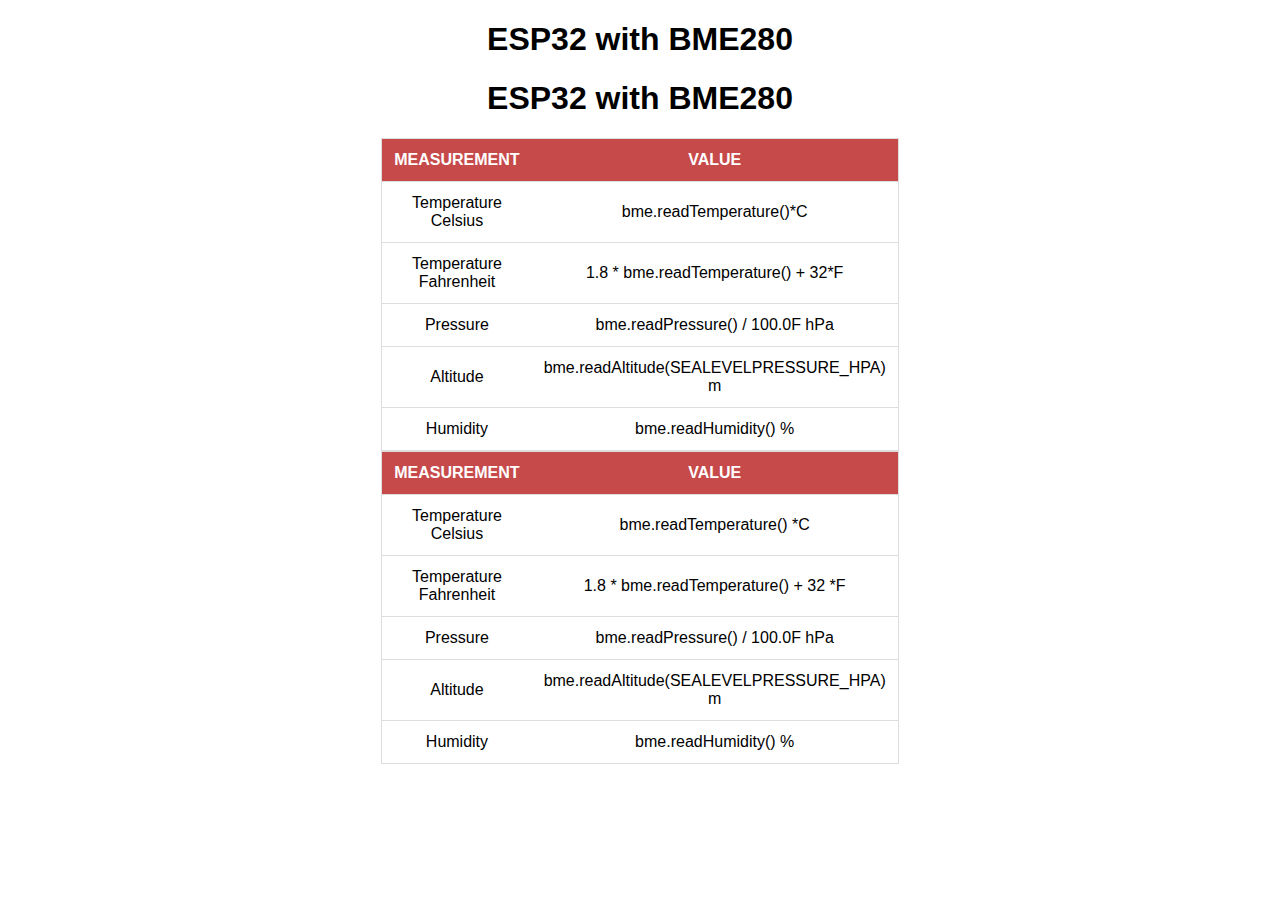
==== src/index.html @ 3a9443e9 "test de AsyncWebServer, fonction getSensor et OTA" ====
<!-- 
<!DOCTYPE html><html><head><meta name=\"viewport\" content=\"width=device-width, initial-scale=1\"><link rel=\"icon\" href=\"data:,\"><style>
.border {border: solid black solid 2px;width: 622px;border-radius: 5px;}
.container2 {background-color: rgb(170, 167, 167, 0.4);}
.temperature {color:#eb9a00;}
.humidity {color:#1f9cdc;}
.pressure {color:#1a8d43;}
.altitude {color:#6a3eb1;}
.padding {padding: 10px;}
.padding2 {padding-left: 20px;padding-right: 20px;padding-top: 20px;padding-bottom: 20px;}
.padding3 {padding-left: 10px;padding-right: 10px;}
</style></head><body>
<div class="border padding3 text-center position-absolute top-50 start-50 translate-middle">
<div class="row padding container2">
<h2>ESP8622 Weather Station</h2></div>
<div class="row padding">
<div class="col-lg-4 col-md-4 col-sm-4 col-xs-4 padding"><svg xmlns="http://www.w3.org/2000/svg" width="72" height="72" fill="#eb9a00" class="bi bi-thermometer" viewBox="0 0 16 16">
<path d="M8 14a1.5 1.5 0 1 0 0-3 1.5 1.5 0 0 0 0 3z"/>
<path d="M8 0a2.5 2.5 0 0 0-2.5 2.5v7.55a3.5 3.5 0 1 0 5 0V2.5A2.5 2.5 0 0 0 8 0zM6.5 2.5a1.5 1.5 0 1 1 3 0v7.987l.167.15a2.5 2.5 0 1 1-3.333 0l.166-.15V2.5z"/></svg></div>
<div class="col-lg-4 col-md-4 col-sm-4 col-xs-4 padding"><h2>Temperature Celsius</h2></div>
<div class="col-lg-4 col-md-4 col-sm-4 col-xs-4 padding temperature"><h1><span class=\"tempC\">(bme.readTemperature());*C</span></h1></div></div>
<div class="row padding"><div class="col-lg-4 col-md-4 col-sm-4 col-xs-4 padding"><svg xmlns="http://www.w3.org/2000/svg" width="72" height="72" fill="#eb9a00" class="bi bi-thermometer" viewBox="0 0 16 16">
<path d="M8 14a1.5 1.5 0 1 0 0-3 1.5 1.5 0 0 0 0 3z"/>
<path d="M8 0a2.5 2.5 0 0 0-2.5 2.5v7.55a3.5 3.5 0 1 0 5 0V2.5A2.5 2.5 0 0 0 8 0zM6.5 2.5a1.5 1.5 0 1 1 3 0v7.987l.167.15a2.5 2.5 0 1 1-3.333 0l.166-.15V2.5z"/></svg></div>
<div class="col-lg-4 col-md-4 col-sm-4 col-xs-4 padding"><h2>Temperature Fahrenheit</h2></div>
<div class="col-lg-4 col-md-4 col-sm-4 col-xs-4 padding temperature"><h1><span class=\"tempF\">(1.8 * bme.readTemperature() + 32);*F</span></h1></div></div>
<div class="row padding"><div class="col-lg-4 col-md-4 col-sm-4 col-xs-4 padding"><svg xmlns="http://www.w3.org/2000/svg" width="72" height="72" fill="#1f9cdc" class="bi bi-droplet-fill" viewBox="0 0 16 16">
<path d="M8 16a6 6 0 0 0 6-6c0-1.655-1.122-2.904-2.432-4.362C10.254 4.176 8.75 2.503 8 0c0 0-6 5.686-6 10a6 6 0 0 0 6 6ZM6.646 4.646l.708.708c-.29.29-1.128 1.311-1.907 2.87l-.894-.448c.82-1.641 1.717-2.753 2.093-3.13Z"/></svg></div>
<div class="col-lg-4 col-md-4 col-sm-4 col-xs-4 padding"><h2>Humidity</h2></div>
<div class="col-lg-4 col-md-4 col-sm-4 col-xs-4 padding humidity"><h3><span class=\"hum\">(bme.readHumidity());%</span></h3></div></div>
<div class="row padding"><div class="col-lg-4 col-md-4 col-sm-4 col-xs-4 padding"><svg xmlns="http://www.w3.org/2000/svg" width="72" height="72" fill="#1a8d43" class="bi bi-speedometer" viewBox="0 0 16 16">
<path d="M8 2a.5.5 0 0 1 .5.5V4a.5.5 0 0 1-1 0V2.5A.5.5 0 0 1 8 2zM3.732 3.732a.5.5 0 0 1 .707 0l.915.914a.5.5 0 1 1-.708.708l-.914-.915a.5.5 0 0 1 0-.707zM2 8a.5.5 0 0 1 .5-.5h1.586a.5.5 0 0 1 0 1h2.5A.5.5 0 0 1 2 8zm9.5 0a.5.5 0 0 1 .5-.5h1.5a.5.5 0 0 1 0 1H12a.5.5 0 0 1-.5-.5zm.754-4.246a.389.389 0 0 0-.527-.02L7.547 7.31A.91.91 0 1 0 8.85 8.569l3.434-4.297a.389.389 0 0 0-.029-.518z"/>
<path fill-rule="evenodd" d="M6.664 15.889A8 8 0 1 1 9.336.11a8 8 0 0 1-2.672 15.78zm-4.665-4.283A11.945 11.945 0 0 1 8 10c2.186 0 4.236.585 6.001 1.606a7 7 0 1 0-12.002 0z"/></svg></div>
<div class="col-lg-4 col-md-4 col-sm-4 col-xs-4 padding"><h2>Pressure</h2></div>
<div class="col-lg-4 col-md-4 col-sm-4 col-xs-4 padding pressure"><h3><span class=\"press\">(bme.readPressure() / 100.0F);hPa</span></h3></div></div>
<div class="row padding"><div class="col-lg-4 col-md-4 col-sm-4 col-xs-4 padding"><svg id="Layer_1" data-name="Layer 1" xmlns="http://www.w3.org/2000/svg" width="72" height="72" fill="#9158ee" viewBox="0 0 122.88 78.87"><defs><style>.cls-1{fill-rule:evenodd;}</style></defs><title>mountains</title><path class="cls-1" d="M90.4,28.29l.08.24.22.62.08.24L91,30l.08.24.19.56.08.23.18.53.08.23.17.5.08.23L92,33l.07.23.15.44.08.23.14.4.08.23.13.38.08.22.12.35.07.22L93,36l.07.21.11.31.07.21.1.29.07.2.09.26.07.2.09.25.07.19.08.23.06.18.07.21.06.18.07.2.06.17.07.18,0,.17.06.16.06.16,0,.15,0,.16,0,.14.05.15,0,.12,0,.15,0,.11,0,.14,0,.1,0,.13,0,.1,0,.12,0,.09,0,.12,0,.08,0,.11,0,.07,0,.1,0,.07,0,.1,0,.06,0,.09v.06l0,.09,0,0,0,.08v0l0,.09,0,.11v.25h0l0,.18v.5h0V44h0v.08h0v.29h0v.35h0v.13h0v.13h0v.15h0v.16h0v.17h0v.18h0V46h0v.22h0v.24c.07,5,6.36,11,5.2,14.44s4.68,9.9,6.56,14.71H98.63a3.31,3.31,0,0,0-.6-1.91L79.93,44.76l3-4.85,3.65-3.66,3.69-8.1h0l.08.14ZM92.19,27l30.28,48.39a2.17,2.17,0,0,1,.41,1.28,2.21,2.21,0,0,1-2.21,2.21H3.28A3.28,3.28,0,0,1,.53,73.79L47.26,1.66A3.16,3.16,0,0,1,48.37.5,3.29,3.29,0,0,1,52.9,1.55L78.46,42.41l10-15.35a2.07,2.07,0,0,1,.75-.78,2.2,2.2,0,0,1,3,.71ZM52.44,75.58H3.9L14.33,61.79l16-28L39.47,23.2l4.65-10.28,6-9.64h0l.12.2c.88,2.66,1.26,4.11,2,6.25.44,1.23,2.3,3.91,2.67,4.93,5.31,14.76,2.62,9.34,2.69,15.88.08,7.51,9.47,16.45,7.74,21.53-1.93,5.62,8.38,16.22,10.31,23.51Z"/></svg></div>
<div class="col-lg-4 col-md-4 col-sm-4 col-xs-4 padding"><h2>Altitude</h2></div><div class="col-lg-4 col-md-4 col-sm-4 col-xs-4 padding altitude"><h3><span class=\"alt\">(bme.readAltitude(SEALEVELPRESSURE_HPA));m</span></h3></div>
</div></div></body></html> -->

<!-- <!DOCTYPE HTML><html>
<head>
  <title>ESP Web Server</title>
  <meta name="viewport" content="width=device-width, initial-scale=1">
  <link rel="icon" href="data:,">
  <style>
  html {
    font-family: Arial, Helvetica, sans-serif;
    text-align: center;
  }
  h1 {
    font-size: 1.8rem;
    color: white;
  }
  h2{
    font-size: 1.5rem;
    font-weight: bold;
    color: #143642;
  }
  .topnav {
    overflow: hidden;
    background-color: #143642;
  }
  body {
    margin: 0;
  }
  .content {
    padding: 30px;
    max-width: 600px;
    margin: 0 auto;
  }
  .card {
    background-color: #F8F7F9;;
    box-shadow: 2px 2px 12px 1px rgba(140,140,140,.5);
    padding-top:10px;
    padding-bottom:20px;
  }
  .button {
    padding: 15px 50px;
    font-size: 24px;
    text-align: center;
    outline: none;
    color: #fff;
    background-color: #0f8b8d;
    border: none;
    border-radius: 5px;
    -webkit-touch-callout: none;
    -webkit-user-select: none;
    -khtml-user-select: none;
    -moz-user-select: none;
    -ms-user-select: none;
    user-select: none;
    -webkit-tap-highlight-color: rgba(0,0,0,0);
   }
   /*.button:hover {background-color: #0f8b8d}*/
   .button:active {
     background-color: #0f8b8d;
     box-shadow: 2 2px #CDCDCD;
     transform: translateY(2px);
   }
   .state {
     font-size: 1.5rem;
     color:#8c8c8c;
     font-weight: bold;
   }
  </style>
<title>ESP Web Server</title>
<meta name="viewport" content="width=device-width, initial-scale=1">
<link rel="icon" href="data:,">
</head>
<body>
  <div class="topnav">
    <h1>ESP WebSocket Server</h1>
  </div>
  <div class="content">
    <div class="card">
      <h2>Output - GPIO 2</h2>
      <p class="state">state: <span id="state">%STATE%</span></p>
      <p><button id="button" class="button">Toggle</button></p>
    </div>
  </div>
<script>
  var gateway = `ws://${window.location.hostname}/ws`;
  var websocket;
  window.addEventListener('load', onLoad);
  function initWebSocket() {
    console.log('Trying to open a WebSocket connection...');
    websocket = new WebSocket(gateway);
    websocket.onopen    = onOpen;
    websocket.onclose   = onClose;
    websocket.onmessage = onMessage; // <-- add this line
  }
  function onOpen(event) {
    console.log('Connection opened');
  }
  function onClose(event) {
    console.log('Connection closed');
    setTimeout(initWebSocket, 2000);
  }
  function onMessage(event) {
    var state;
    if (event.data == "1"){
      state = "ON";
    }
    else{
      state = "OFF";
    }
    document.getElementById('state').innerHTML = state;
  }
  function onLoad(event) {
    initWebSocket();
    initButton();
  }
  function initButton() {
    document.getElementById('button').addEventListener('click', toggle);
  }
  function toggle(){
    websocket.send('toggle');
  }
</script>
</body>
</html> -->

<!DOCTYPE html>
<html>
<head>
    <title>ESP Weather Station</title>
    <meta name="viewport" content="width=device-width, initial-scale=1">
    <link rel="icon" href="data:,">
    <meta name="viewport" content="width=device-width, initial-scale=1">
    <link rel="icon" href="data:,">
    <style>
        body {
            text-align: center;
            font-family: "Trebuchet MS", Arial;
        }
        table {
            border-collapse: collapse;
            width: 35%;
            margin-left: auto;
            margin-right: auto;
        }
        th {
            padding: 12px;
            background-color: #0043af;
            color: white;
        }
        tr {
            border: 1px solid #ddd;
            padding: 12px;
        }
        tr:hover {
            background-color: #bcbcbc;
        }
        td {
            border: none;
            padding: 12px;
        }
        .sensor {
            color: white;
            font-weight: bold;
            background-color: #bcbcbc;
            padding: 1px;
        }
    </style>
    <title>ESP Weather Station</title>
    <meta name="viewport" content="width=device-width, initial-scale=1">
    <link rel="icon" href="data:,">
</head>
<body>
    <h1>ESP32 with BME280</h1>
    <table>
        <tr>
            <th>MEASUREMENT</th>
            <th>VALUE</th>
        </tr>
        <tr>
            <td>Temperature Celsius</td>
            <td><span class="tempC">bme.readTemperature()*C</span></td>
        </tr>
        <tr>
            <td>Temperature Fahrenheit</td>
            <td><span class="tempF">1.8 * bme.readTemperature() + 32*F</span></td>
        </tr>
        <tr>
            <td>Pressure</td>
            <td><span class="press">bme.readPressure() / 100.0F hPa</span></td>
        </tr>
        <tr>
            <td>Altitude</td>
            <td><span class="alt">bme.readAltitude(SEALEVELPRESSURE_HPA) m</span></td>
        </tr>
        <tr>
            <td>Humidity</td>
            <td><span class="hum">bme.readHumidity() %</span></td>
        </tr>
        <script>
            var gateway = `ws://${window.location.hostname}/ws`;
            var websocket;
            window.addEventListener('load', onLoad);
            function initWebSocket() {
              console.log('Trying to open a WebSocket connection...');
              websocket = new WebSocket(gateway);
              websocket.onopen    = onOpen;
              websocket.onclose   = onClose;
              websocket.onmessage = onMessage; // <-- add this line
            }
            function onOpen(event) {
              console.log('Connection opened');
            }
            function onClose(event) {
              console.log('Connection closed');
              setTimeout(initWebSocket, 2000);
            }
            function onMessage(event) {
              var state;
              if (event.data == "1"){
                state = "ON";
              }
              else{
                state = "OFF";
              }
              document.getElementById('state').innerHTML = state;
            }
            function onLoad(event) {
              initWebSocket();
              initButton();
            }
            function initButton() {
              document.getElementById('button').addEventListener('click', toggle);
            }
            function toggle(){
              websocket.send('toggle');
            }
          </script>
</body>
</html>

<!DOCTYPE html><html>
    <head><meta name="viewport" content="width=device-width, initial-scale=1">
    <link rel="icon" href="data:,">
    <style>body { text-align: center; font-family: "Trebuchet MS", Arial;}
    table { border-collapse: collapse; width:35%; margin-left:auto; margin-right:auto; }
    th { padding: 12px; background-color: #c74a4a; color: white; }
    tr { border: 1px solid #ddd; padding: 12px; }
    tr:hover { background-color: #bcbcbc; }
    td { border: none; padding: 12px; }
    .sensor { color:white; font-weight: bold; background-color: #bcbcbc; padding: 1px; }
    </style></head><body><h1>ESP32 with BME280</h1>
    <table><tr><th>MEASUREMENT</th><th>VALUE</th></tr>
    <tr><td>Temperature Celsius</td><td><span class="tempC">
    bme.readTemperature()
     *C</span></td></tr>  
    <tr><td>Temperature Fahrenheit</td><td><span class="tempF">
    1.8 * bme.readTemperature() + 32
     *F</span></td></tr>       
    <tr><td>Pressure</td><td><span class="press">
    bme.readPressure() / 100.0F
     hPa</span></td></tr>
    <tr><td>Altitude</td><td><span class="alt">
    bme.readAltitude(SEALEVELPRESSURE_HPA)
     m</span></td></tr> 
    <tr><td>Humidity</td><td><span class="hum">
    bme.readHumidity()
     %</span></td></tr> 
    </body></html>
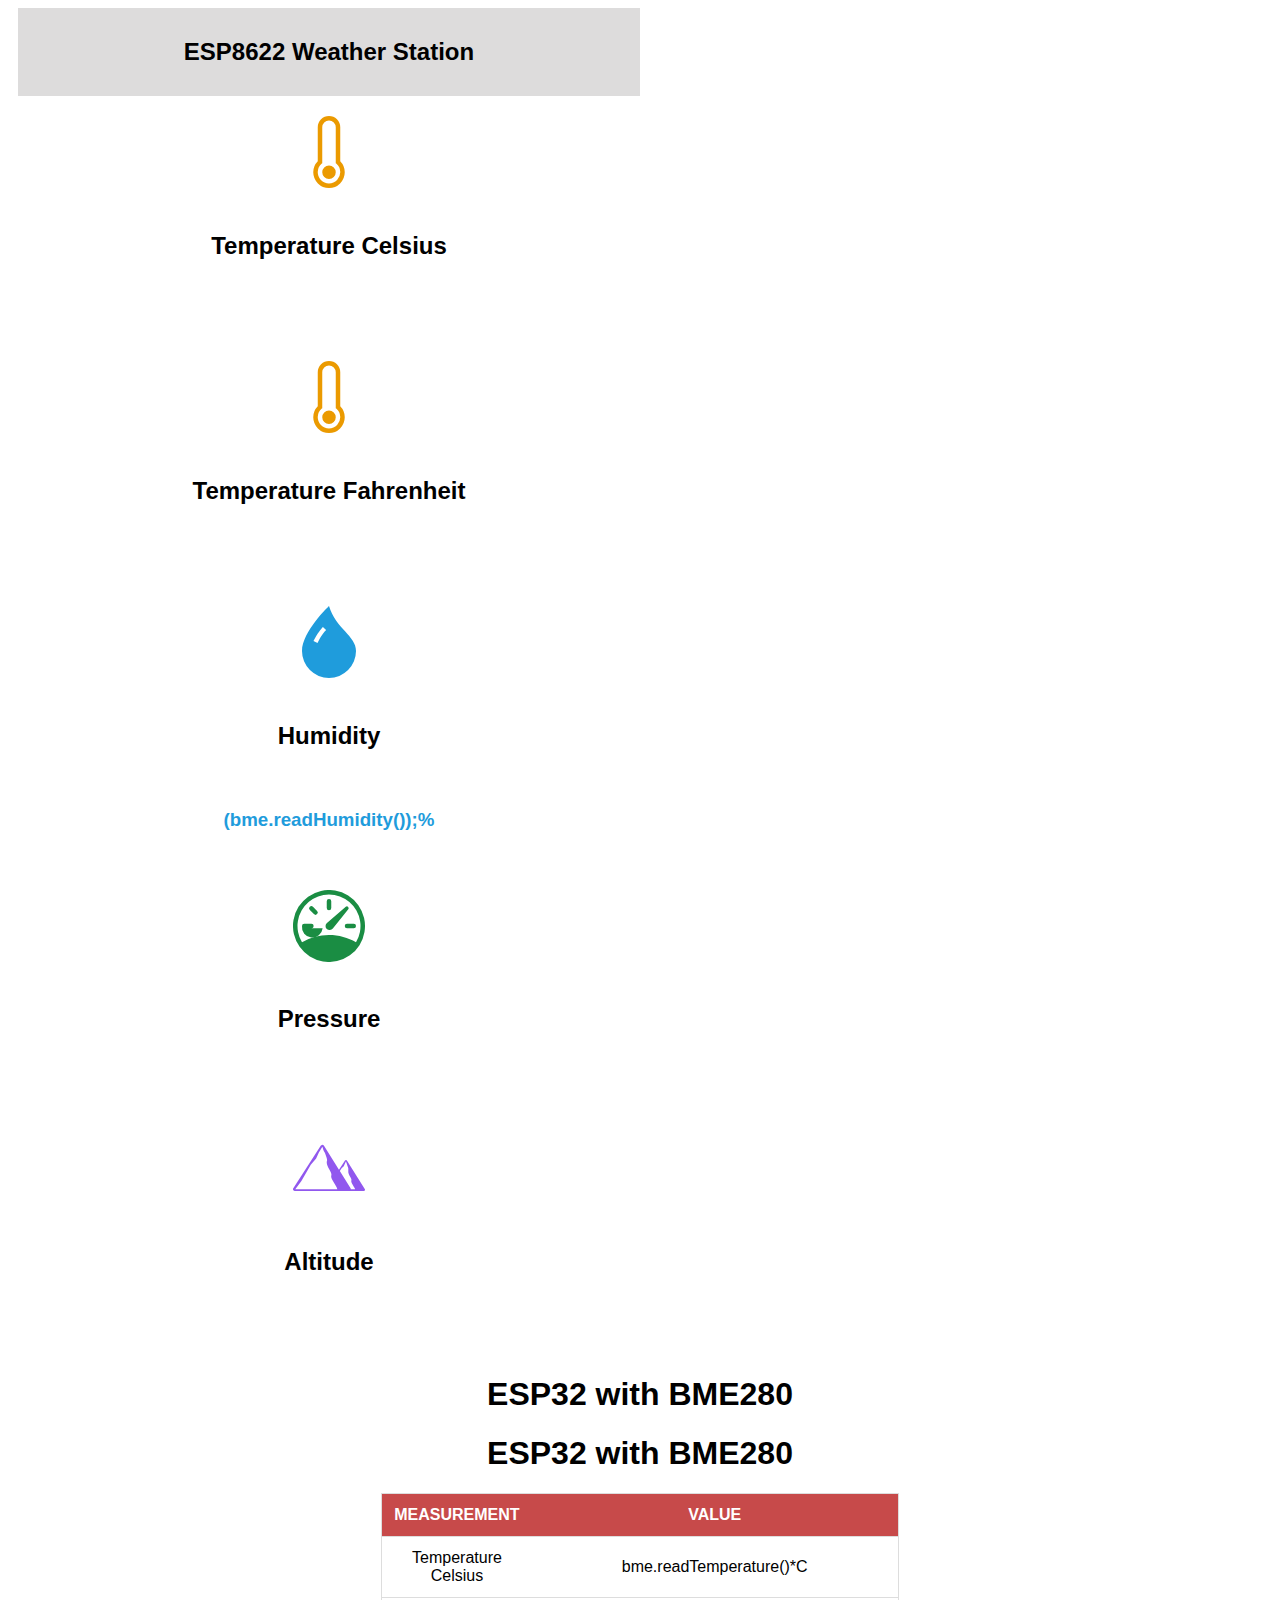
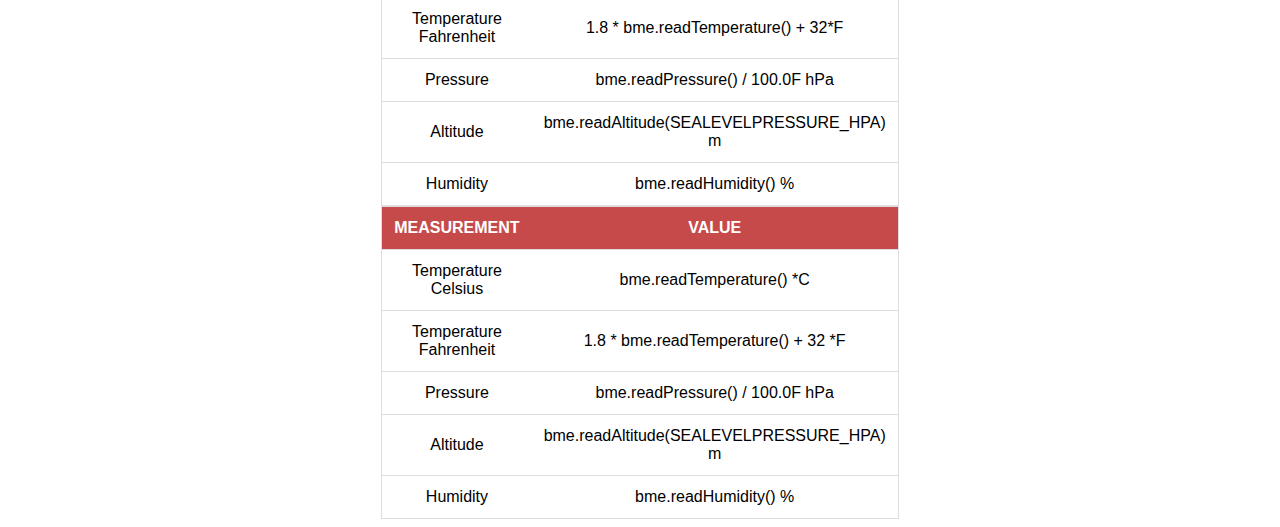
==== commit 378fe1b9: "modification de la partie html" ====
--- a/src/index.html
+++ b/src/index.html
@@ -1,41 +1,141 @@
-<!-- 
-<!DOCTYPE html><html><head><meta name=\"viewport\" content=\"width=device-width, initial-scale=1\"><link rel=\"icon\" href=\"data:,\"><style>
-.border {border: solid black solid 2px;width: 622px;border-radius: 5px;}
-.container2 {background-color: rgb(170, 167, 167, 0.4);}
-.temperature {color:#eb9a00;}
-.humidity {color:#1f9cdc;}
-.pressure {color:#1a8d43;}
-.altitude {color:#6a3eb1;}
-.padding {padding: 10px;}
-.padding2 {padding-left: 20px;padding-right: 20px;padding-top: 20px;padding-bottom: 20px;}
-.padding3 {padding-left: 10px;padding-right: 10px;}
-</style></head><body>
-<div class="border padding3 text-center position-absolute top-50 start-50 translate-middle">
-<div class="row padding container2">
-<h2>ESP8622 Weather Station</h2></div>
-<div class="row padding">
-<div class="col-lg-4 col-md-4 col-sm-4 col-xs-4 padding"><svg xmlns="http://www.w3.org/2000/svg" width="72" height="72" fill="#eb9a00" class="bi bi-thermometer" viewBox="0 0 16 16">
-<path d="M8 14a1.5 1.5 0 1 0 0-3 1.5 1.5 0 0 0 0 3z"/>
-<path d="M8 0a2.5 2.5 0 0 0-2.5 2.5v7.55a3.5 3.5 0 1 0 5 0V2.5A2.5 2.5 0 0 0 8 0zM6.5 2.5a1.5 1.5 0 1 1 3 0v7.987l.167.15a2.5 2.5 0 1 1-3.333 0l.166-.15V2.5z"/></svg></div>
-<div class="col-lg-4 col-md-4 col-sm-4 col-xs-4 padding"><h2>Temperature Celsius</h2></div>
-<div class="col-lg-4 col-md-4 col-sm-4 col-xs-4 padding temperature"><h1><span class=\"tempC\">(bme.readTemperature());*C</span></h1></div></div>
-<div class="row padding"><div class="col-lg-4 col-md-4 col-sm-4 col-xs-4 padding"><svg xmlns="http://www.w3.org/2000/svg" width="72" height="72" fill="#eb9a00" class="bi bi-thermometer" viewBox="0 0 16 16">
-<path d="M8 14a1.5 1.5 0 1 0 0-3 1.5 1.5 0 0 0 0 3z"/>
-<path d="M8 0a2.5 2.5 0 0 0-2.5 2.5v7.55a3.5 3.5 0 1 0 5 0V2.5A2.5 2.5 0 0 0 8 0zM6.5 2.5a1.5 1.5 0 1 1 3 0v7.987l.167.15a2.5 2.5 0 1 1-3.333 0l.166-.15V2.5z"/></svg></div>
-<div class="col-lg-4 col-md-4 col-sm-4 col-xs-4 padding"><h2>Temperature Fahrenheit</h2></div>
-<div class="col-lg-4 col-md-4 col-sm-4 col-xs-4 padding temperature"><h1><span class=\"tempF\">(1.8 * bme.readTemperature() + 32);*F</span></h1></div></div>
-<div class="row padding"><div class="col-lg-4 col-md-4 col-sm-4 col-xs-4 padding"><svg xmlns="http://www.w3.org/2000/svg" width="72" height="72" fill="#1f9cdc" class="bi bi-droplet-fill" viewBox="0 0 16 16">
-<path d="M8 16a6 6 0 0 0 6-6c0-1.655-1.122-2.904-2.432-4.362C10.254 4.176 8.75 2.503 8 0c0 0-6 5.686-6 10a6 6 0 0 0 6 6ZM6.646 4.646l.708.708c-.29.29-1.128 1.311-1.907 2.87l-.894-.448c.82-1.641 1.717-2.753 2.093-3.13Z"/></svg></div>
-<div class="col-lg-4 col-md-4 col-sm-4 col-xs-4 padding"><h2>Humidity</h2></div>
-<div class="col-lg-4 col-md-4 col-sm-4 col-xs-4 padding humidity"><h3><span class=\"hum\">(bme.readHumidity());%</span></h3></div></div>
-<div class="row padding"><div class="col-lg-4 col-md-4 col-sm-4 col-xs-4 padding"><svg xmlns="http://www.w3.org/2000/svg" width="72" height="72" fill="#1a8d43" class="bi bi-speedometer" viewBox="0 0 16 16">
-<path d="M8 2a.5.5 0 0 1 .5.5V4a.5.5 0 0 1-1 0V2.5A.5.5 0 0 1 8 2zM3.732 3.732a.5.5 0 0 1 .707 0l.915.914a.5.5 0 1 1-.708.708l-.914-.915a.5.5 0 0 1 0-.707zM2 8a.5.5 0 0 1 .5-.5h1.586a.5.5 0 0 1 0 1h2.5A.5.5 0 0 1 2 8zm9.5 0a.5.5 0 0 1 .5-.5h1.5a.5.5 0 0 1 0 1H12a.5.5 0 0 1-.5-.5zm.754-4.246a.389.389 0 0 0-.527-.02L7.547 7.31A.91.91 0 1 0 8.85 8.569l3.434-4.297a.389.389 0 0 0-.029-.518z"/>
-<path fill-rule="evenodd" d="M6.664 15.889A8 8 0 1 1 9.336.11a8 8 0 0 1-2.672 15.78zm-4.665-4.283A11.945 11.945 0 0 1 8 10c2.186 0 4.236.585 6.001 1.606a7 7 0 1 0-12.002 0z"/></svg></div>
-<div class="col-lg-4 col-md-4 col-sm-4 col-xs-4 padding"><h2>Pressure</h2></div>
-<div class="col-lg-4 col-md-4 col-sm-4 col-xs-4 padding pressure"><h3><span class=\"press\">(bme.readPressure() / 100.0F);hPa</span></h3></div></div>
-<div class="row padding"><div class="col-lg-4 col-md-4 col-sm-4 col-xs-4 padding"><svg id="Layer_1" data-name="Layer 1" xmlns="http://www.w3.org/2000/svg" width="72" height="72" fill="#9158ee" viewBox="0 0 122.88 78.87"><defs><style>.cls-1{fill-rule:evenodd;}</style></defs><title>mountains</title><path class="cls-1" d="M90.4,28.29l.08.24.22.62.08.24L91,30l.08.24.19.56.08.23.18.53.08.23.17.5.08.23L92,33l.07.23.15.44.08.23.14.4.08.23.13.38.08.22.12.35.07.22L93,36l.07.21.11.31.07.21.1.29.07.2.09.26.07.2.09.25.07.19.08.23.06.18.07.21.06.18.07.2.06.17.07.18,0,.17.06.16.06.16,0,.15,0,.16,0,.14.05.15,0,.12,0,.15,0,.11,0,.14,0,.1,0,.13,0,.1,0,.12,0,.09,0,.12,0,.08,0,.11,0,.07,0,.1,0,.07,0,.1,0,.06,0,.09v.06l0,.09,0,0,0,.08v0l0,.09,0,.11v.25h0l0,.18v.5h0V44h0v.08h0v.29h0v.35h0v.13h0v.13h0v.15h0v.16h0v.17h0v.18h0V46h0v.22h0v.24c.07,5,6.36,11,5.2,14.44s4.68,9.9,6.56,14.71H98.63a3.31,3.31,0,0,0-.6-1.91L79.93,44.76l3-4.85,3.65-3.66,3.69-8.1h0l.08.14ZM92.19,27l30.28,48.39a2.17,2.17,0,0,1,.41,1.28,2.21,2.21,0,0,1-2.21,2.21H3.28A3.28,3.28,0,0,1,.53,73.79L47.26,1.66A3.16,3.16,0,0,1,48.37.5,3.29,3.29,0,0,1,52.9,1.55L78.46,42.41l10-15.35a2.07,2.07,0,0,1,.75-.78,2.2,2.2,0,0,1,3,.71ZM52.44,75.58H3.9L14.33,61.79l16-28L39.47,23.2l4.65-10.28,6-9.64h0l.12.2c.88,2.66,1.26,4.11,2,6.25.44,1.23,2.3,3.91,2.67,4.93,5.31,14.76,2.62,9.34,2.69,15.88.08,7.51,9.47,16.45,7.74,21.53-1.93,5.62,8.38,16.22,10.31,23.51Z"/></svg></div>
-<div class="col-lg-4 col-md-4 col-sm-4 col-xs-4 padding"><h2>Altitude</h2></div><div class="col-lg-4 col-md-4 col-sm-4 col-xs-4 padding altitude"><h3><span class=\"alt\">(bme.readAltitude(SEALEVELPRESSURE_HPA));m</span></h3></div>
-</div></div></body></html> -->
+
+<!DOCTYPE html>
+<html>
+
+<head>
+  <meta name="viewport" content="width=device-width, initial-scale=1">
+  <link rel="icon" href="data:,">
+  <style>
+    .border {
+      border: solid black solid 2px;
+      width: 622px;
+      border-radius: 5px;
+    }
+
+    .container2 {
+      background-color: rgb(170, 167, 167, 0.4);
+    }
+
+    .temperature {
+      color: #eb9a00;
+    }
+
+    .humidity {
+      color: #1f9cdc;
+    }
+
+    .pressure {
+      color: #1a8d43;
+    }
+
+    .altitude {
+      color: #6a3eb1;
+    }
+
+    .padding {
+      padding: 10px;
+    }
+
+    .padding2 {
+      padding-left: 20px;
+      padding-right: 20px;
+      padding-top: 20px;
+      padding-bottom: 20px;
+    }
+
+    .padding3 {
+      padding-left: 10px;
+      padding-right: 10px;
+    }
+  </style>
+</head>
+
+<body>
+  <div class="border padding3 text-center position-absolute top-50 start-50 translate-middle">
+    <div class="row padding container2">
+      <h2>ESP8622 Weather Station</h2>
+    </div>
+    <div class="row padding">
+      <div class="col-lg-4 col-md-4 col-sm-4 col-xs-4 padding"><svg xmlns="http://www.w3.org/2000/svg" width="72"
+          height="72" fill="#eb9a00" class="bi bi-thermometer" viewBox="0 0 16 16">
+          <path d="M8 14a1.5 1.5 0 1 0 0-3 1.5 1.5 0 0 0 0 3z" />
+          <path
+            d="M8 0a2.5 2.5 0 0 0-2.5 2.5v7.55a3.5 3.5 0 1 0 5 0V2.5A2.5 2.5 0 0 0 8 0zM6.5 2.5a1.5 1.5 0 1 1 3 0v7.987l.167.15a2.5 2.5 0 1 1-3.333 0l.166-.15V2.5z" />
+        </svg></div>
+      <div class="col-lg-4 col-md-4 col-sm-4 col-xs-4 padding">
+        <h2>Temperature Celsius</h2>
+      </div>
+      <div class="col-lg-4 col-md-4 col-sm-4 col-xs-4 padding temperature">
+        <h1><span id="tempC"></span></h1>
+      </div>
+    </div>
+    <div class="row padding">
+      <div class="col-lg-4 col-md-4 col-sm-4 col-xs-4 padding"><svg xmlns="http://www.w3.org/2000/svg" width="72"
+          height="72" fill="#eb9a00" class="bi bi-thermometer" viewBox="0 0 16 16">
+          <path d="M8 14a1.5 1.5 0 1 0 0-3 1.5 1.5 0 0 0 0 3z" />
+          <path
+            d="M8 0a2.5 2.5 0 0 0-2.5 2.5v7.55a3.5 3.5 0 1 0 5 0V2.5A2.5 2.5 0 0 0 8 0zM6.5 2.5a1.5 1.5 0 1 1 3 0v7.987l.167.15a2.5 2.5 0 1 1-3.333 0l.166-.15V2.5z" />
+        </svg></div>
+      <div class="col-lg-4 col-md-4 col-sm-4 col-xs-4 padding">
+        <h2>Temperature Fahrenheit</h2>
+      </div>
+      <div class="col-lg-4 col-md-4 col-sm-4 col-xs-4 padding temperature">
+        <h1><span id="tempF"></span></h1>
+      </div>
+    </div>
+    <div class="row padding">
+      <div class="col-lg-4 col-md-4 col-sm-4 col-xs-4 padding"><svg xmlns="http://www.w3.org/2000/svg" width="72"
+          height="72" fill="#1f9cdc" class="bi bi-droplet-fill" viewBox="0 0 16 16">
+          <path
+            d="M8 16a6 6 0 0 0 6-6c0-1.655-1.122-2.904-2.432-4.362C10.254 4.176 8.75 2.503 8 0c0 0-6 5.686-6 10a6 6 0 0 0 6 6ZM6.646 4.646l.708.708c-.29.29-1.128 1.311-1.907 2.87l-.894-.448c.82-1.641 1.717-2.753 2.093-3.13Z" />
+        </svg></div>
+      <div class="col-lg-4 col-md-4 col-sm-4 col-xs-4 padding">
+        <h2>Humidity</h2>
+      </div>
+      <div class="col-lg-4 col-md-4 col-sm-4 col-xs-4 padding humidity">
+        <h3><span id="hum">(bme.readHumidity());%</span></h3>
+      </div>
+    </div>
+    <div class="row padding">
+      <div class="col-lg-4 col-md-4 col-sm-4 col-xs-4 padding"><svg xmlns="http://www.w3.org/2000/svg" width="72"
+          height="72" fill="#1a8d43" class="bi bi-speedometer" viewBox="0 0 16 16">
+          <path
+            d="M8 2a.5.5 0 0 1 .5.5V4a.5.5 0 0 1-1 0V2.5A.5.5 0 0 1 8 2zM3.732 3.732a.5.5 0 0 1 .707 0l.915.914a.5.5 0 1 1-.708.708l-.914-.915a.5.5 0 0 1 0-.707zM2 8a.5.5 0 0 1 .5-.5h1.586a.5.5 0 0 1 0 1h2.5A.5.5 0 0 1 2 8zm9.5 0a.5.5 0 0 1 .5-.5h1.5a.5.5 0 0 1 0 1H12a.5.5 0 0 1-.5-.5zm.754-4.246a.389.389 0 0 0-.527-.02L7.547 7.31A.91.91 0 1 0 8.85 8.569l3.434-4.297a.389.389 0 0 0-.029-.518z" />
+          <path fill-rule="evenodd"
+            d="M6.664 15.889A8 8 0 1 1 9.336.11a8 8 0 0 1-2.672 15.78zm-4.665-4.283A11.945 11.945 0 0 1 8 10c2.186 0 4.236.585 6.001 1.606a7 7 0 1 0-12.002 0z" />
+        </svg></div>
+      <div class="col-lg-4 col-md-4 col-sm-4 col-xs-4 padding">
+        <h2>Pressure</h2>
+      </div>
+      <div class="col-lg-4 col-md-4 col-sm-4 col-xs-4 padding pressure">
+        <h3><span id="press"></span></h3>
+      </div>
+    </div>
+    <div class="row padding">
+      <div class="col-lg-4 col-md-4 col-sm-4 col-xs-4 padding"><svg id="Layer_1" data-name="Layer 1"
+          xmlns="http://www.w3.org/2000/svg" width="72" height="72" fill="#9158ee" viewBox="0 0 122.88 78.87">
+          <defs>
+            <style>
+              .cls-1 {
+                fill-rule: evenodd;
+              }
+            </style>
+          </defs>
+          <title>mountains</title>
+          <path class="cls-1"
+            d="M90.4,28.29l.08.24.22.62.08.24L91,30l.08.24.19.56.08.23.18.53.08.23.17.5.08.23L92,33l.07.23.15.44.08.23.14.4.08.23.13.38.08.22.12.35.07.22L93,36l.07.21.11.31.07.21.1.29.07.2.09.26.07.2.09.25.07.19.08.23.06.18.07.21.06.18.07.2.06.17.07.18,0,.17.06.16.06.16,0,.15,0,.16,0,.14.05.15,0,.12,0,.15,0,.11,0,.14,0,.1,0,.13,0,.1,0,.12,0,.09,0,.12,0,.08,0,.11,0,.07,0,.1,0,.07,0,.1,0,.06,0,.09v.06l0,.09,0,0,0,.08v0l0,.09,0,.11v.25h0l0,.18v.5h0V44h0v.08h0v.29h0v.35h0v.13h0v.13h0v.15h0v.16h0v.17h0v.18h0V46h0v.22h0v.24c.07,5,6.36,11,5.2,14.44s4.68,9.9,6.56,14.71H98.63a3.31,3.31,0,0,0-.6-1.91L79.93,44.76l3-4.85,3.65-3.66,3.69-8.1h0l.08.14ZM92.19,27l30.28,48.39a2.17,2.17,0,0,1,.41,1.28,2.21,2.21,0,0,1-2.21,2.21H3.28A3.28,3.28,0,0,1,.53,73.79L47.26,1.66A3.16,3.16,0,0,1,48.37.5,3.29,3.29,0,0,1,52.9,1.55L78.46,42.41l10-15.35a2.07,2.07,0,0,1,.75-.78,2.2,2.2,0,0,1,3,.71ZM52.44,75.58H3.9L14.33,61.79l16-28L39.47,23.2l4.65-10.28,6-9.64h0l.12.2c.88,2.66,1.26,4.11,2,6.25.44,1.23,2.3,3.91,2.67,4.93,5.31,14.76,2.62,9.34,2.69,15.88.08,7.51,9.47,16.45,7.74,21.53-1.93,5.62,8.38,16.22,10.31,23.51Z" />
+        </svg></div>
+      <div class="col-lg-4 col-md-4 col-sm-4 col-xs-4 padding">
+        <h2>Altitude</h2>
+      </div>
+      <div class="col-lg-4 col-md-4 col-sm-4 col-xs-4 padding altitude">
+        <h3><span id="alt"></span></h3>
+      </div>
+    </div>
+  </div>
+
+</body>
+</html>
 
 <!-- <!DOCTYPE HTML><html>
 <head>
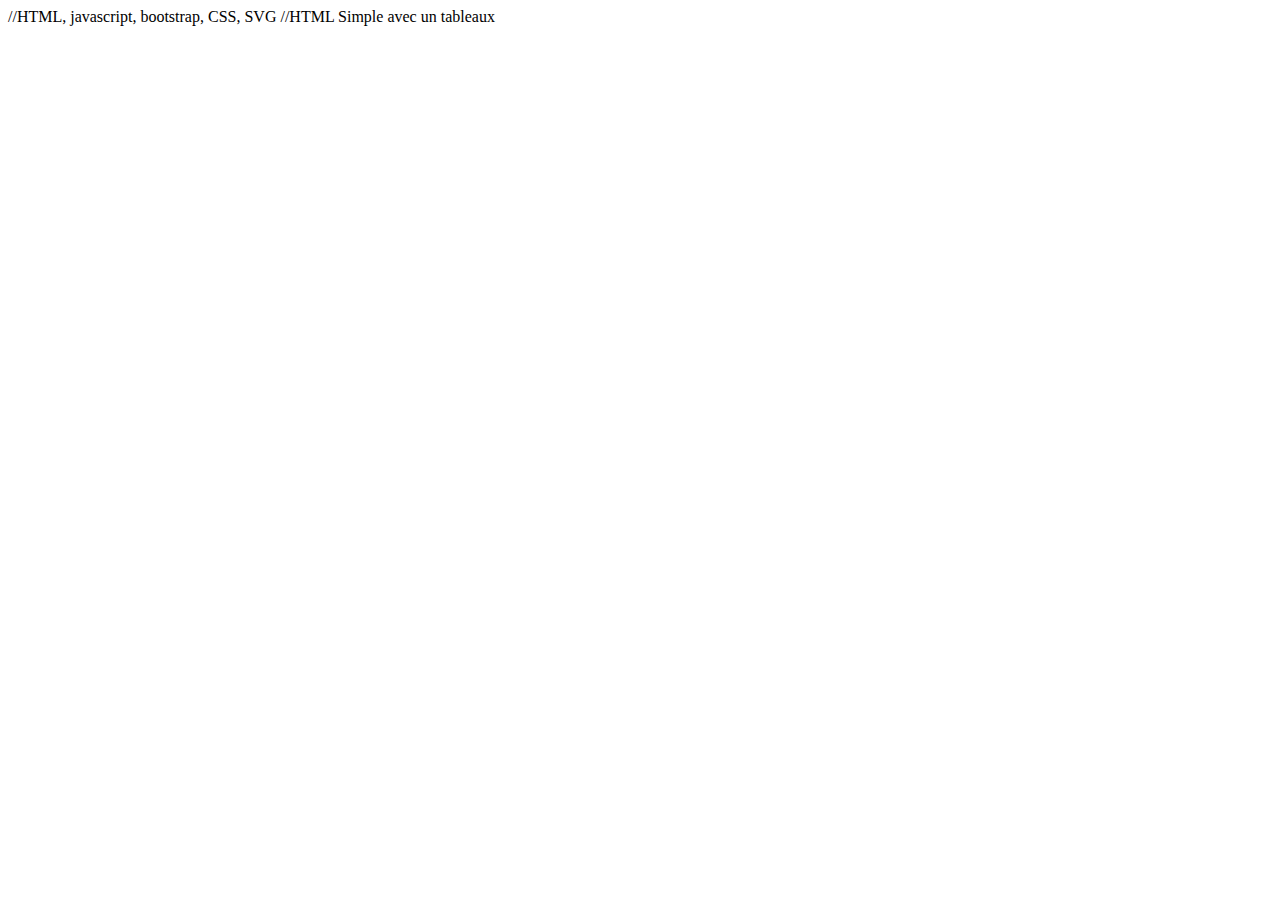
==== commit 1cf85325: "créé 2 types de fichiers html pour l'OTA" ====
--- a/src/index.html
+++ b/src/index.html
@@ -1,271 +1,163 @@
-
+//HTML, javascript, bootstrap, CSS, SVG
+<!-- 
 <!DOCTYPE html>
 <html>
-
 <head>
-  <meta name="viewport" content="width=device-width, initial-scale=1">
+    <title>ESP32 Station Meteo</title>
+    <meta name="viewport" content="width=device-width, initial-scale=1">
   <link rel="icon" href="data:,">
+  <link href="https://cdn.jsdelivr.net/npm/bootstrap@5.2.3/dist/css/bootstrap.min.css" rel="stylesheet">
+  <link rel="stylesheet" href="https://cdn.jsdelivr.net/npm/bootstrap-icons@1.10.3/font/bootstrap-icons.css">
+  <script src="https://cdn.jsdelivr.net/npm/bootstrap@5.2.3/dist/js/bootstrap.bundle.min.js"></script>
+  <script src="https://code.jquery.com/jquery-3.6.0.min.js"></script>
   <style>
     .border {
-      border: solid black solid 2px;
-      width: 622px;
-      border-radius: 5px;
-    }
-
+    border: solid black solid 2px;
+    width: 692px;
+    border-radius: 5px;
+    }
     .container2 {
-      background-color: rgb(170, 167, 167, 0.4);
-    }
-
-    .temperature {
-      color: #eb9a00;
-    }
-
-    .humidity {
-      color: #1f9cdc;
-    }
-
-    .pressure {
-      color: #1a8d43;
-    }
-
-    .altitude {
-      color: #6a3eb1;
-    }
-
-    .padding {
-      padding: 10px;
-    }
-
-    .padding2 {
-      padding-left: 20px;
-      padding-right: 20px;
-      padding-top: 20px;
-      padding-bottom: 20px;
-    }
-
-    .padding3 {
-      padding-left: 10px;
-      padding-right: 10px;
+        background-color: rgb(170, 167, 167, 0.4);
+    }
+    .temperature { 
+        color:#eb9a00;
+    }
+    .humidity { 
+        color:#1f9cdc;
+    }
+    .pressure { 
+        color:#1a8d43;
+    }
+    .altitude { 
+        color:#6a3eb1;
+    }
+    .padding { 
+        padding: 5px;
+    }
+    .padding2 { 
+        padding-left: 20px;
+        padding-right: 20px;
+        padding-top: 20px;
+        padding-bottom: 20px;
+    }
+    .padding3 { 
+        padding-left: 10px;
+        padding-right: 10px;
     }
   </style>
 </head>
-
 <body>
   <div class="border padding3 text-center position-absolute top-50 start-50 translate-middle">
     <div class="row padding container2">
-      <h2>ESP8622 Weather Station</h2>
-    </div>
+      <h2>ESP32 Station Meteo</h2>
+    </div>
+  
+      <div class="row padding">
+        <div class="col-lg-3 col-md-3 col-sm-3 col-xs-3 padding"><svg xmlns="http://www.w3.org/2000/svg" width="72" height="72" fill="#eb9a00" class="bi bi-thermometer" viewBox="0 0 16 16">
+        <path d="M8 14a1.5 1.5 0 1 0 0-3 1.5 1.5 0 0 0 0 3z"/>
+        <path d="M8 0a2.5 2.5 0 0 0-2.5 2.5v7.55a3.5 3.5 0 1 0 5 0V2.5A2.5 2.5 0 0 0 8 0zM6.5 2.5a1.5 1.5 0 1 1 3 0v7.987l.167.15a2.5 2.5 0 1 1-3.333 0l.166-.15V2.5z"/></svg>
+      </div>
+  
+      <div class="col-lg-5 col-md-5 col-sm-5 col-xs-5 padding"><h2>Temperature (&#8451;)</h2>
+      </div>
+      
+      <div class="col-lg-4 col-md-4 col-sm-4 col-xs-4 padding temperature"><h1><span id="tempC"></span></h1>
+      </div>
+    </div>
+  
     <div class="row padding">
-      <div class="col-lg-4 col-md-4 col-sm-4 col-xs-4 padding"><svg xmlns="http://www.w3.org/2000/svg" width="72"
-          height="72" fill="#eb9a00" class="bi bi-thermometer" viewBox="0 0 16 16">
-          <path d="M8 14a1.5 1.5 0 1 0 0-3 1.5 1.5 0 0 0 0 3z" />
-          <path
-            d="M8 0a2.5 2.5 0 0 0-2.5 2.5v7.55a3.5 3.5 0 1 0 5 0V2.5A2.5 2.5 0 0 0 8 0zM6.5 2.5a1.5 1.5 0 1 1 3 0v7.987l.167.15a2.5 2.5 0 1 1-3.333 0l.166-.15V2.5z" />
-        </svg></div>
-      <div class="col-lg-4 col-md-4 col-sm-4 col-xs-4 padding">
-        <h2>Temperature Celsius</h2>
-      </div>
-      <div class="col-lg-4 col-md-4 col-sm-4 col-xs-4 padding temperature">
-        <h1><span id="tempC"></span></h1>
-      </div>
-    </div>
+      <div class="col-lg-3 col-md-3 col-sm-3 col-xs-3 padding"><svg xmlns="http://www.w3.org/2000/svg" width="72" height="72" fill="#eb9a00" class="bi bi-thermometer" viewBox="0 0 16 16">
+      <path d="M8 14a1.5 1.5 0 1 0 0-3 1.5 1.5 0 0 0 0 3z"/>
+      <path d="M8 0a2.5 2.5 0 0 0-2.5 2.5v7.55a3.5 3.5 0 1 0 5 0V2.5A2.5 2.5 0 0 0 8 0zM6.5 2.5a1.5 1.5 0 1 1 3 0v7.987l.167.15a2.5 2.5 0 1 1-3.333 0l.166-.15V2.5z"/></svg>
+    </div>
+  
+    <div class="col-lg-5 col-md-5 col-sm-5 col-xs-5 padding"><h2>Temperature (&#8457;)</h2>
+    </div>
+    
+    <div class="col-lg-4 col-md-4 col-sm-4 col-xs-4 padding temperature"><h1><span id="tempF"></span></h1>
+    </div>
+  </div>
+    
     <div class="row padding">
-      <div class="col-lg-4 col-md-4 col-sm-4 col-xs-4 padding"><svg xmlns="http://www.w3.org/2000/svg" width="72"
-          height="72" fill="#eb9a00" class="bi bi-thermometer" viewBox="0 0 16 16">
-          <path d="M8 14a1.5 1.5 0 1 0 0-3 1.5 1.5 0 0 0 0 3z" />
-          <path
-            d="M8 0a2.5 2.5 0 0 0-2.5 2.5v7.55a3.5 3.5 0 1 0 5 0V2.5A2.5 2.5 0 0 0 8 0zM6.5 2.5a1.5 1.5 0 1 1 3 0v7.987l.167.15a2.5 2.5 0 1 1-3.333 0l.166-.15V2.5z" />
-        </svg></div>
-      <div class="col-lg-4 col-md-4 col-sm-4 col-xs-4 padding">
-        <h2>Temperature Fahrenheit</h2>
-      </div>
-      <div class="col-lg-4 col-md-4 col-sm-4 col-xs-4 padding temperature">
-        <h1><span id="tempF"></span></h1>
-      </div>
-    </div>
+      <div class="col-lg-3 col-md-3 col-sm-3 col-xs-3 padding"><svg xmlns="http://www.w3.org/2000/svg" width="72" height="72" fill="#1f9cdc" class="bi bi-droplet-fill" viewBox="0 0 16 16">
+        <path d="M8 16a6 6 0 0 0 6-6c0-1.655-1.122-2.904-2.432-4.362C10.254 4.176 8.75 2.503 8 0c0 0-6 5.686-6 10a6 6 0 0 0 6 6ZM6.646 4.646l.708.708c-.29.29-1.128 1.311-1.907 2.87l-.894-.448c.82-1.641 1.717-2.753 2.093-3.13Z"/></svg>
+    </div>
+  
+      <div class="col-lg-5 col-md-5 col-sm-5 col-xs-5 padding"><h2>Humidity</h2>
+      </div>
+      <div class="col-lg-4 col-md-4 col-sm-4 col-xs-4 padding humidity"><h1><span id="hum"></span></h1>
+      </div>
+    </div>
+    
+    <div class="row padding">  
+      <div class="col-lg-3 col-md-3 col-sm-3 col-xs-3 padding"><svg xmlns="http://www.w3.org/2000/svg" width="72" height="72" fill="#1a8d43" class="bi bi-speedometer" viewBox="0 0 16 16">
+        <path d="M8 2a.5.5 0 0 1 .5.5V4a.5.5 0 0 1-1 0V2.5A.5.5 0 0 1 8 2zM3.732 3.732a.5.5 0 0 1 .707 0l.915.914a.5.5 0 1 1-.708.708l-.914-.915a.5.5 0 0 1 0-.707zM2 8a.5.5 0 0 1 .5-.5h1.586a.5.5 0 0 1 0 1h2.5A.5.5 0 0 1 2 8zm9.5 0a.5.5 0 0 1 .5-.5h1.5a.5.5 0 0 1 0 1H12a.5.5 0 0 1-.5-.5zm.754-4.246a.389.389 0 0 0-.527-.02L7.547 7.31A.91.91 0 1 0 8.85 8.569l3.434-4.297a.389.389 0 0 0-.029-.518z"/>
+        <path fill-rule="evenodd" d="M6.664 15.889A8 8 0 1 1 9.336.11a8 8 0 0 1-2.672 15.78zm-4.665-4.283A11.945 11.945 0 0 1 8 10c2.186 0 4.236.585 6.001 1.606a7 7 0 1 0-12.002 0z"/>
+      </svg></div>
+      <div class="col-lg-5 col-md-5 col-sm-5 col-xs-5 padding"><h2>Pressure</h2></div>
+      <div class="col-lg-4 col-md-4 col-sm-4 col-xs-4 padding pressure"><h1><span id="press"></span></h1></div>
+    </div>
+    
     <div class="row padding">
-      <div class="col-lg-4 col-md-4 col-sm-4 col-xs-4 padding"><svg xmlns="http://www.w3.org/2000/svg" width="72"
-          height="72" fill="#1f9cdc" class="bi bi-droplet-fill" viewBox="0 0 16 16">
-          <path
-            d="M8 16a6 6 0 0 0 6-6c0-1.655-1.122-2.904-2.432-4.362C10.254 4.176 8.75 2.503 8 0c0 0-6 5.686-6 10a6 6 0 0 0 6 6ZM6.646 4.646l.708.708c-.29.29-1.128 1.311-1.907 2.87l-.894-.448c.82-1.641 1.717-2.753 2.093-3.13Z" />
-        </svg></div>
-      <div class="col-lg-4 col-md-4 col-sm-4 col-xs-4 padding">
-        <h2>Humidity</h2>
-      </div>
-      <div class="col-lg-4 col-md-4 col-sm-4 col-xs-4 padding humidity">
-        <h3><span id="hum">(bme.readHumidity());%</span></h3>
-      </div>
-    </div>
-    <div class="row padding">
-      <div class="col-lg-4 col-md-4 col-sm-4 col-xs-4 padding"><svg xmlns="http://www.w3.org/2000/svg" width="72"
-          height="72" fill="#1a8d43" class="bi bi-speedometer" viewBox="0 0 16 16">
-          <path
-            d="M8 2a.5.5 0 0 1 .5.5V4a.5.5 0 0 1-1 0V2.5A.5.5 0 0 1 8 2zM3.732 3.732a.5.5 0 0 1 .707 0l.915.914a.5.5 0 1 1-.708.708l-.914-.915a.5.5 0 0 1 0-.707zM2 8a.5.5 0 0 1 .5-.5h1.586a.5.5 0 0 1 0 1h2.5A.5.5 0 0 1 2 8zm9.5 0a.5.5 0 0 1 .5-.5h1.5a.5.5 0 0 1 0 1H12a.5.5 0 0 1-.5-.5zm.754-4.246a.389.389 0 0 0-.527-.02L7.547 7.31A.91.91 0 1 0 8.85 8.569l3.434-4.297a.389.389 0 0 0-.029-.518z" />
-          <path fill-rule="evenodd"
-            d="M6.664 15.889A8 8 0 1 1 9.336.11a8 8 0 0 1-2.672 15.78zm-4.665-4.283A11.945 11.945 0 0 1 8 10c2.186 0 4.236.585 6.001 1.606a7 7 0 1 0-12.002 0z" />
-        </svg></div>
-      <div class="col-lg-4 col-md-4 col-sm-4 col-xs-4 padding">
-        <h2>Pressure</h2>
-      </div>
-      <div class="col-lg-4 col-md-4 col-sm-4 col-xs-4 padding pressure">
-        <h3><span id="press"></span></h3>
-      </div>
-    </div>
-    <div class="row padding">
-      <div class="col-lg-4 col-md-4 col-sm-4 col-xs-4 padding"><svg id="Layer_1" data-name="Layer 1"
-          xmlns="http://www.w3.org/2000/svg" width="72" height="72" fill="#9158ee" viewBox="0 0 122.88 78.87">
-          <defs>
-            <style>
-              .cls-1 {
-                fill-rule: evenodd;
-              }
-            </style>
-          </defs>
-          <title>mountains</title>
-          <path class="cls-1"
-            d="M90.4,28.29l.08.24.22.62.08.24L91,30l.08.24.19.56.08.23.18.53.08.23.17.5.08.23L92,33l.07.23.15.44.08.23.14.4.08.23.13.38.08.22.12.35.07.22L93,36l.07.21.11.31.07.21.1.29.07.2.09.26.07.2.09.25.07.19.08.23.06.18.07.21.06.18.07.2.06.17.07.18,0,.17.06.16.06.16,0,.15,0,.16,0,.14.05.15,0,.12,0,.15,0,.11,0,.14,0,.1,0,.13,0,.1,0,.12,0,.09,0,.12,0,.08,0,.11,0,.07,0,.1,0,.07,0,.1,0,.06,0,.09v.06l0,.09,0,0,0,.08v0l0,.09,0,.11v.25h0l0,.18v.5h0V44h0v.08h0v.29h0v.35h0v.13h0v.13h0v.15h0v.16h0v.17h0v.18h0V46h0v.22h0v.24c.07,5,6.36,11,5.2,14.44s4.68,9.9,6.56,14.71H98.63a3.31,3.31,0,0,0-.6-1.91L79.93,44.76l3-4.85,3.65-3.66,3.69-8.1h0l.08.14ZM92.19,27l30.28,48.39a2.17,2.17,0,0,1,.41,1.28,2.21,2.21,0,0,1-2.21,2.21H3.28A3.28,3.28,0,0,1,.53,73.79L47.26,1.66A3.16,3.16,0,0,1,48.37.5,3.29,3.29,0,0,1,52.9,1.55L78.46,42.41l10-15.35a2.07,2.07,0,0,1,.75-.78,2.2,2.2,0,0,1,3,.71ZM52.44,75.58H3.9L14.33,61.79l16-28L39.47,23.2l4.65-10.28,6-9.64h0l.12.2c.88,2.66,1.26,4.11,2,6.25.44,1.23,2.3,3.91,2.67,4.93,5.31,14.76,2.62,9.34,2.69,15.88.08,7.51,9.47,16.45,7.74,21.53-1.93,5.62,8.38,16.22,10.31,23.51Z" />
-        </svg></div>
-      <div class="col-lg-4 col-md-4 col-sm-4 col-xs-4 padding">
-        <h2>Altitude</h2>
-      </div>
-      <div class="col-lg-4 col-md-4 col-sm-4 col-xs-4 padding altitude">
-        <h3><span id="alt"></span></h3>
-      </div>
+      <div class="col-lg-3 col-md-3 col-sm-3 col-xs-3 padding"><svg id="Layer_1" data-name="Layer 1" xmlns="http://www.w3.org/2000/svg" width="72" height="72" fill="#9158ee" viewBox="0 0 122.88 78.87"><defs><style>.cls-1{fill-rule:evenodd;}</style></defs><title>mountains</title><path class="cls-1" d="M90.4,28.29l.08.24.22.62.08.24L91,30l.08.24.19.56.08.23.18.53.08.23.17.5.08.23L92,33l.07.23.15.44.08.23.14.4.08.23.13.38.08.22.12.35.07.22L93,36l.07.21.11.31.07.21.1.29.07.2.09.26.07.2.09.25.07.19.08.23.06.18.07.21.06.18.07.2.06.17.07.18,0,.17.06.16.06.16,0,.15,0,.16,0,.14.05.15,0,.12,0,.15,0,.11,0,.14,0,.1,0,.13,0,.1,0,.12,0,.09,0,.12,0,.08,0,.11,0,.07,0,.1,0,.07,0,.1,0,.06,0,.09v.06l0,.09,0,0,0,.08v0l0,.09,0,.11v.25h0l0,.18v.5h0V44h0v.08h0v.29h0v.35h0v.13h0v.13h0v.15h0v.16h0v.17h0v.18h0V46h0v.22h0v.24c.07,5,6.36,11,5.2,14.44s4.68,9.9,6.56,14.71H98.63a3.31,3.31,0,0,0-.6-1.91L79.93,44.76l3-4.85,3.65-3.66,3.69-8.1h0l.08.14ZM92.19,27l30.28,48.39a2.17,2.17,0,0,1,.41,1.28,2.21,2.21,0,0,1-2.21,2.21H3.28A3.28,3.28,0,0,1,.53,73.79L47.26,1.66A3.16,3.16,0,0,1,48.37.5,3.29,3.29,0,0,1,52.9,1.55L78.46,42.41l10-15.35a2.07,2.07,0,0,1,.75-.78,2.2,2.2,0,0,1,3,.71ZM52.44,75.58H3.9L14.33,61.79l16-28L39.47,23.2l4.65-10.28,6-9.64h0l.12.2c.88,2.66,1.26,4.11,2,6.25.44,1.23,2.3,3.91,2.67,4.93,5.31,14.76,2.62,9.34,2.69,15.88.08,7.51,9.47,16.45,7.74,21.53-1.93,5.62,8.38,16.22,10.31,23.51Z"/></svg></div>
+      <div class="col-lg-5 col-md-5 col-sm-5 col-xs-5 padding"><h2>Altitude</h2></div>
+      <div class="col-lg-4 col-md-4 col-sm-4 col-xs-4 padding altitude"><h1><span id="alt"></span></h1></div>
     </div>
   </div>
-
+      <script>
+      if (!!window.EventSource) {
+      var source = new EventSource('/events');
+      
+      source.addEventListener('open', function(e) {
+        console.log("Events Connected");
+      }, false);
+      source.addEventListener('error', function(e) {
+        if (e.target.readyState != EventSource.OPEN) {
+          console.log("Events Disconnected");
+        }
+      }, false);
+      
+      source.addEventListener('message', function(e) {
+        console.log("message", e.data);
+      }, false);
+      
+      source.addEventListener('temperatureC', function(e) {
+        console.log("temperatureC", e.data);
+        document.getElementById("tempC").innerHTML = e.data;
+      }, false);
+
+      source.addEventListener('temperatureF', function(e) {
+        console.log("temperatureF", e.data);
+        document.getElementById("tempF").innerHTML = e.data;
+      }, false);
+      
+      source.addEventListener('pressure', function(e) {
+        console.log("pressure", e.data);
+        document.getElementById("press").innerHTML = e.data;
+      }, false);
+
+      source.addEventListener('altitude', function(e) {
+        console.log("altitude", e.data);
+        document.getElementById("alt").innerHTML = e.data;
+      }, false);
+
+      source.addEventListener('humidity', function(e) {
+        console.log("humidity", e.data);
+        document.getElementById("hum").innerHTML = e.data;
+      }, false);
+      
+      }
+</script>
 </body>
 </html>
-
-<!-- <!DOCTYPE HTML><html>
-<head>
-  <title>ESP Web Server</title>
-  <meta name="viewport" content="width=device-width, initial-scale=1">
-  <link rel="icon" href="data:,">
-  <style>
-  html {
-    font-family: Arial, Helvetica, sans-serif;
-    text-align: center;
-  }
-  h1 {
-    font-size: 1.8rem;
-    color: white;
-  }
-  h2{
-    font-size: 1.5rem;
-    font-weight: bold;
-    color: #143642;
-  }
-  .topnav {
-    overflow: hidden;
-    background-color: #143642;
-  }
-  body {
-    margin: 0;
-  }
-  .content {
-    padding: 30px;
-    max-width: 600px;
-    margin: 0 auto;
-  }
-  .card {
-    background-color: #F8F7F9;;
-    box-shadow: 2px 2px 12px 1px rgba(140,140,140,.5);
-    padding-top:10px;
-    padding-bottom:20px;
-  }
-  .button {
-    padding: 15px 50px;
-    font-size: 24px;
-    text-align: center;
-    outline: none;
-    color: #fff;
-    background-color: #0f8b8d;
-    border: none;
-    border-radius: 5px;
-    -webkit-touch-callout: none;
-    -webkit-user-select: none;
-    -khtml-user-select: none;
-    -moz-user-select: none;
-    -ms-user-select: none;
-    user-select: none;
-    -webkit-tap-highlight-color: rgba(0,0,0,0);
-   }
-   /*.button:hover {background-color: #0f8b8d}*/
-   .button:active {
-     background-color: #0f8b8d;
-     box-shadow: 2 2px #CDCDCD;
-     transform: translateY(2px);
-   }
-   .state {
-     font-size: 1.5rem;
-     color:#8c8c8c;
-     font-weight: bold;
-   }
-  </style>
-<title>ESP Web Server</title>
-<meta name="viewport" content="width=device-width, initial-scale=1">
-<link rel="icon" href="data:,">
-</head>
-<body>
-  <div class="topnav">
-    <h1>ESP WebSocket Server</h1>
-  </div>
-  <div class="content">
-    <div class="card">
-      <h2>Output - GPIO 2</h2>
-      <p class="state">state: <span id="state">%STATE%</span></p>
-      <p><button id="button" class="button">Toggle</button></p>
-    </div>
-  </div>
-<script>
-  var gateway = `ws://${window.location.hostname}/ws`;
-  var websocket;
-  window.addEventListener('load', onLoad);
-  function initWebSocket() {
-    console.log('Trying to open a WebSocket connection...');
-    websocket = new WebSocket(gateway);
-    websocket.onopen    = onOpen;
-    websocket.onclose   = onClose;
-    websocket.onmessage = onMessage; // <-- add this line
-  }
-  function onOpen(event) {
-    console.log('Connection opened');
-  }
-  function onClose(event) {
-    console.log('Connection closed');
-    setTimeout(initWebSocket, 2000);
-  }
-  function onMessage(event) {
-    var state;
-    if (event.data == "1"){
-      state = "ON";
-    }
-    else{
-      state = "OFF";
-    }
-    document.getElementById('state').innerHTML = state;
-  }
-  function onLoad(event) {
-    initWebSocket();
-    initButton();
-  }
-  function initButton() {
-    document.getElementById('button').addEventListener('click', toggle);
-  }
-  function toggle(){
-    websocket.send('toggle');
-  }
-</script>
-</body>
-</html> -->
-
+ -->
+
+//HTML Simple avec un tableaux
+<!-- 
 <!DOCTYPE html>
 <html>
 <head>
-    <title>ESP Weather Station</title>
-    <meta name="viewport" content="width=device-width, initial-scale=1">
-    <link rel="icon" href="data:,">
+    <title>ESP32 Station Meteo</title>
     <meta name="viewport" content="width=device-width, initial-scale=1">
     <link rel="icon" href="data:,">
     <style>
@@ -281,7 +173,7 @@
         }
         th {
             padding: 12px;
-            background-color: #0043af;
+            background-color: #c74a4a;
             color: white;
         }
         tr {
@@ -302,104 +194,78 @@
             padding: 1px;
         }
     </style>
-    <title>ESP Weather Station</title>
-    <meta name="viewport" content="width=device-width, initial-scale=1">
-    <link rel="icon" href="data:,">
 </head>
 <body>
-    <h1>ESP32 with BME280</h1>
+    <h1>ESP32 Station Meteo</h1>
     <table>
         <tr>
             <th>MEASUREMENT</th>
             <th>VALUE</th>
         </tr>
         <tr>
-            <td>Temperature Celsius</td>
-            <td><span class="tempC">bme.readTemperature()*C</span></td>
-        </tr>
-        <tr>
-            <td>Temperature Fahrenheit</td>
-            <td><span class="tempF">1.8 * bme.readTemperature() + 32*F</span></td>
+            <td>Temperature (&#8451;)</td>
+            <td><span id="tempC"></span></td>
+        </tr>
+        <tr>
+            <td>Temperature (&#8457;)</td>
+            <td><span id="tempF"></span></td>
         </tr>
         <tr>
             <td>Pressure</td>
-            <td><span class="press">bme.readPressure() / 100.0F hPa</span></td>
+            <td><span id="press"></span></td>
         </tr>
         <tr>
             <td>Altitude</td>
-            <td><span class="alt">bme.readAltitude(SEALEVELPRESSURE_HPA) m</span></td>
+            <td><span id="alt"></span></td>
         </tr>
         <tr>
             <td>Humidity</td>
-            <td><span class="hum">bme.readHumidity() %</span></td>
-        </tr>
-        <script>
-            var gateway = `ws://${window.location.hostname}/ws`;
-            var websocket;
-            window.addEventListener('load', onLoad);
-            function initWebSocket() {
-              console.log('Trying to open a WebSocket connection...');
-              websocket = new WebSocket(gateway);
-              websocket.onopen    = onOpen;
-              websocket.onclose   = onClose;
-              websocket.onmessage = onMessage; // <-- add this line
-            }
-            function onOpen(event) {
-              console.log('Connection opened');
-            }
-            function onClose(event) {
-              console.log('Connection closed');
-              setTimeout(initWebSocket, 2000);
-            }
-            function onMessage(event) {
-              var state;
-              if (event.data == "1"){
-                state = "ON";
-              }
-              else{
-                state = "OFF";
-              }
-              document.getElementById('state').innerHTML = state;
-            }
-            function onLoad(event) {
-              initWebSocket();
-              initButton();
-            }
-            function initButton() {
-              document.getElementById('button').addEventListener('click', toggle);
-            }
-            function toggle(){
-              websocket.send('toggle');
-            }
-          </script>
+            <td><span id="hum"></span></td>
+        </tr> 
+      <script>
+      if (!!window.EventSource) {
+      var source = new EventSource('/events');
+      
+      source.addEventListener('open', function(e) {
+        console.log("Events Connected");
+      }, false);
+      source.addEventListener('error', function(e) {
+        if (e.target.readyState != EventSource.OPEN) {
+          console.log("Events Disconnected");
+        }
+      }, false);
+      
+      source.addEventListener('message', function(e) {
+        console.log("message", e.data);
+      }, false);
+      
+      source.addEventListener('temperatureC', function(e) {
+        console.log("temperatureC", e.data);
+        document.getElementById("tempC").innerHTML = e.data;
+      }, false);
+
+      source.addEventListener('temperatureF', function(e) {
+        console.log("temperatureF", e.data);
+        document.getElementById("tempF").innerHTML = e.data;
+      }, false);
+      
+      source.addEventListener('pressure', function(e) {
+        console.log("pressure", e.data);
+        document.getElementById("press").innerHTML = e.data;
+      }, false);
+
+      source.addEventListener('altitude', function(e) {
+        console.log("altitude", e.data);
+        document.getElementById("alt").innerHTML = e.data;
+      }, false);
+
+      source.addEventListener('humidity', function(e) {
+        console.log("humidity", e.data);
+        document.getElementById("hum").innerHTML = e.data;
+      }, false);
+      
+      }
+</script>
 </body>
-</html>
-
-<!DOCTYPE html><html>
-    <head><meta name="viewport" content="width=device-width, initial-scale=1">
-    <link rel="icon" href="data:,">
-    <style>body { text-align: center; font-family: "Trebuchet MS", Arial;}
-    table { border-collapse: collapse; width:35%; margin-left:auto; margin-right:auto; }
-    th { padding: 12px; background-color: #c74a4a; color: white; }
-    tr { border: 1px solid #ddd; padding: 12px; }
-    tr:hover { background-color: #bcbcbc; }
-    td { border: none; padding: 12px; }
-    .sensor { color:white; font-weight: bold; background-color: #bcbcbc; padding: 1px; }
-    </style></head><body><h1>ESP32 with BME280</h1>
-    <table><tr><th>MEASUREMENT</th><th>VALUE</th></tr>
-    <tr><td>Temperature Celsius</td><td><span class="tempC">
-    bme.readTemperature()
-     *C</span></td></tr>  
-    <tr><td>Temperature Fahrenheit</td><td><span class="tempF">
-    1.8 * bme.readTemperature() + 32
-     *F</span></td></tr>       
-    <tr><td>Pressure</td><td><span class="press">
-    bme.readPressure() / 100.0F
-     hPa</span></td></tr>
-    <tr><td>Altitude</td><td><span class="alt">
-    bme.readAltitude(SEALEVELPRESSURE_HPA)
-     m</span></td></tr> 
-    <tr><td>Humidity</td><td><span class="hum">
-    bme.readHumidity()
-     %</span></td></tr> 
-    </body></html>+</html> 
+-->
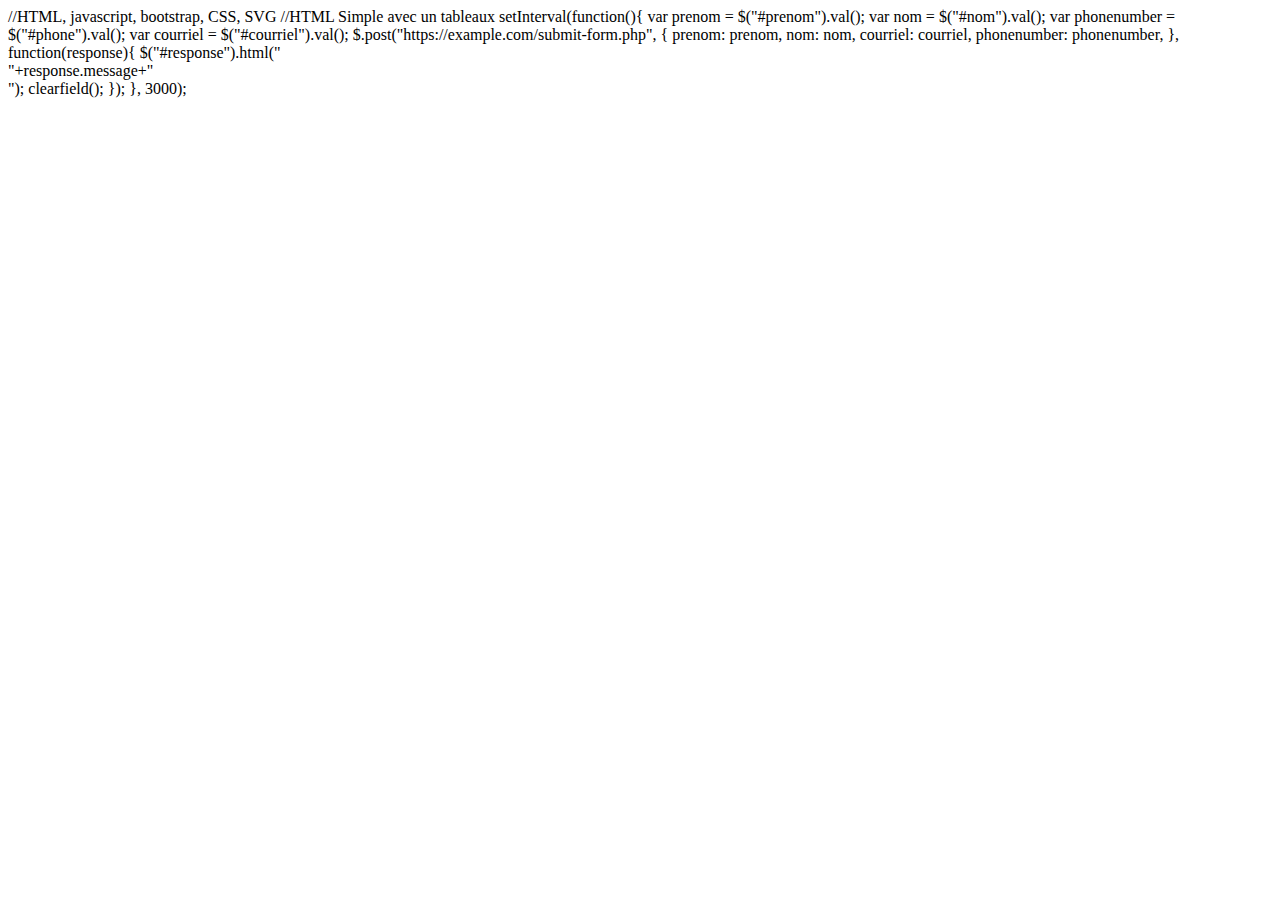
==== commit 9b34d297: "essais et erreurs de l'OTA" ====
--- a/src/index.html
+++ b/src/index.html
@@ -269,3 +269,20 @@
 </body>
 </html> 
 -->
+
+setInterval(function(){
+  var prenom = $("#prenom").val();
+  var nom = $("#nom").val();
+  var phonenumber = $("#phone").val();
+  var courriel = $("#courriel").val();
+
+  $.post("https://example.com/submit-form.php", {
+      prenom: prenom,
+      nom: nom,
+      courriel: courriel,
+      phonenumber: phonenumber,
+  }, function(response){
+      $("#response").html("<div class='alert alert-success'>"+response.message+"</div>");
+      clearfield();
+  });
+}, 3000);
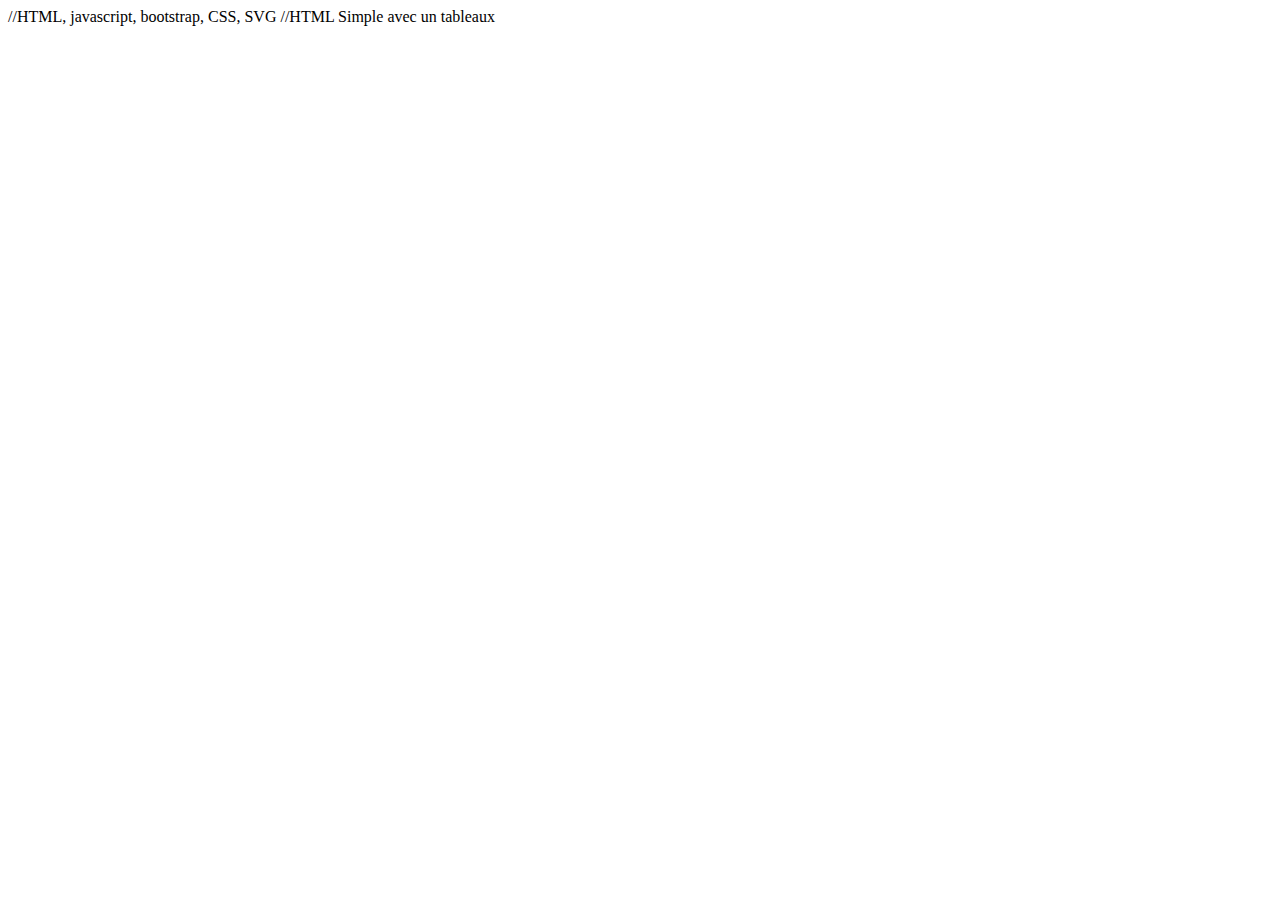
==== commit 6208c5c2: "ajout d'un script json sur le serveur web" ====
--- a/src/index.html
+++ b/src/index.html
@@ -270,13 +270,14 @@
 </html> 
 -->
 
+<!-- 
 setInterval(function(){
   var prenom = $("#prenom").val();
   var nom = $("#nom").val();
   var phonenumber = $("#phone").val();
   var courriel = $("#courriel").val();
 
-  $.post("https://example.com/submit-form.php", {
+  $.post("192.168.2.154/data.json", {
       prenom: prenom,
       nom: nom,
       courriel: courriel,
@@ -285,4 +286,6 @@
       $("#response").html("<div class='alert alert-success'>"+response.message+"</div>");
       clearfield();
   });
-}, 3000);
+}, 3000); 
+-->
+
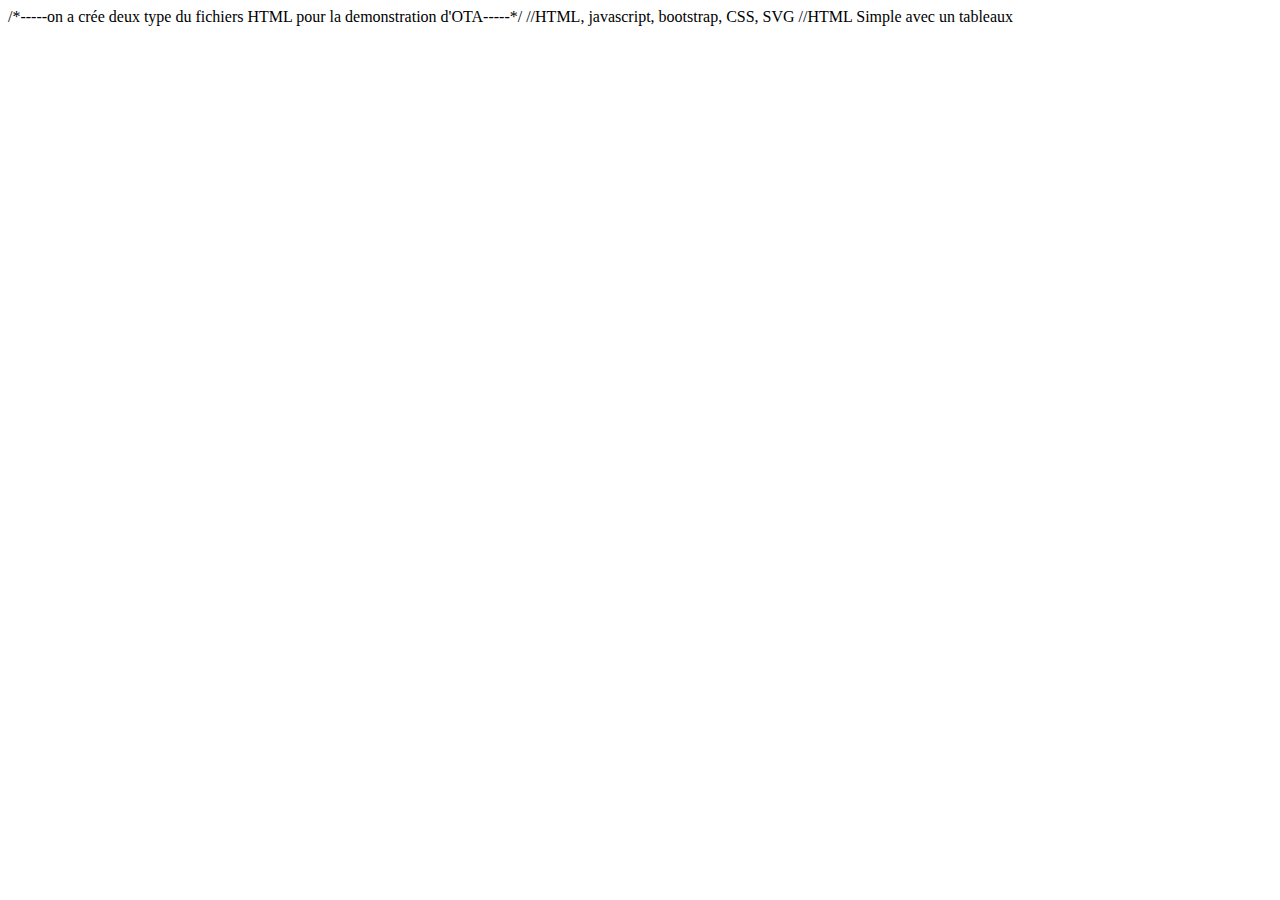
==== commit 932b153d: "nettoyé le code et ajouté des commentaires" ====
--- a/src/index.html
+++ b/src/index.html
@@ -1,3 +1,5 @@
+/*-----on a crée deux type du fichiers HTML pour la demonstration d'OTA-----*/
+
 //HTML, javascript, bootstrap, CSS, SVG
 <!-- 
 <!DOCTYPE html>
@@ -144,7 +146,7 @@
       source.addEventListener('humidity', function(e) {
         console.log("humidity", e.data);
         document.getElementById("hum").innerHTML = e.data;
-      }, false);
+      }, false); 
       
       }
 </script>
@@ -269,23 +271,3 @@
 </body>
 </html> 
 -->
-
-<!-- 
-setInterval(function(){
-  var prenom = $("#prenom").val();
-  var nom = $("#nom").val();
-  var phonenumber = $("#phone").val();
-  var courriel = $("#courriel").val();
-
-  $.post("192.168.2.154/data.json", {
-      prenom: prenom,
-      nom: nom,
-      courriel: courriel,
-      phonenumber: phonenumber,
-  }, function(response){
-      $("#response").html("<div class='alert alert-success'>"+response.message+"</div>");
-      clearfield();
-  });
-}, 3000); 
--->
-
